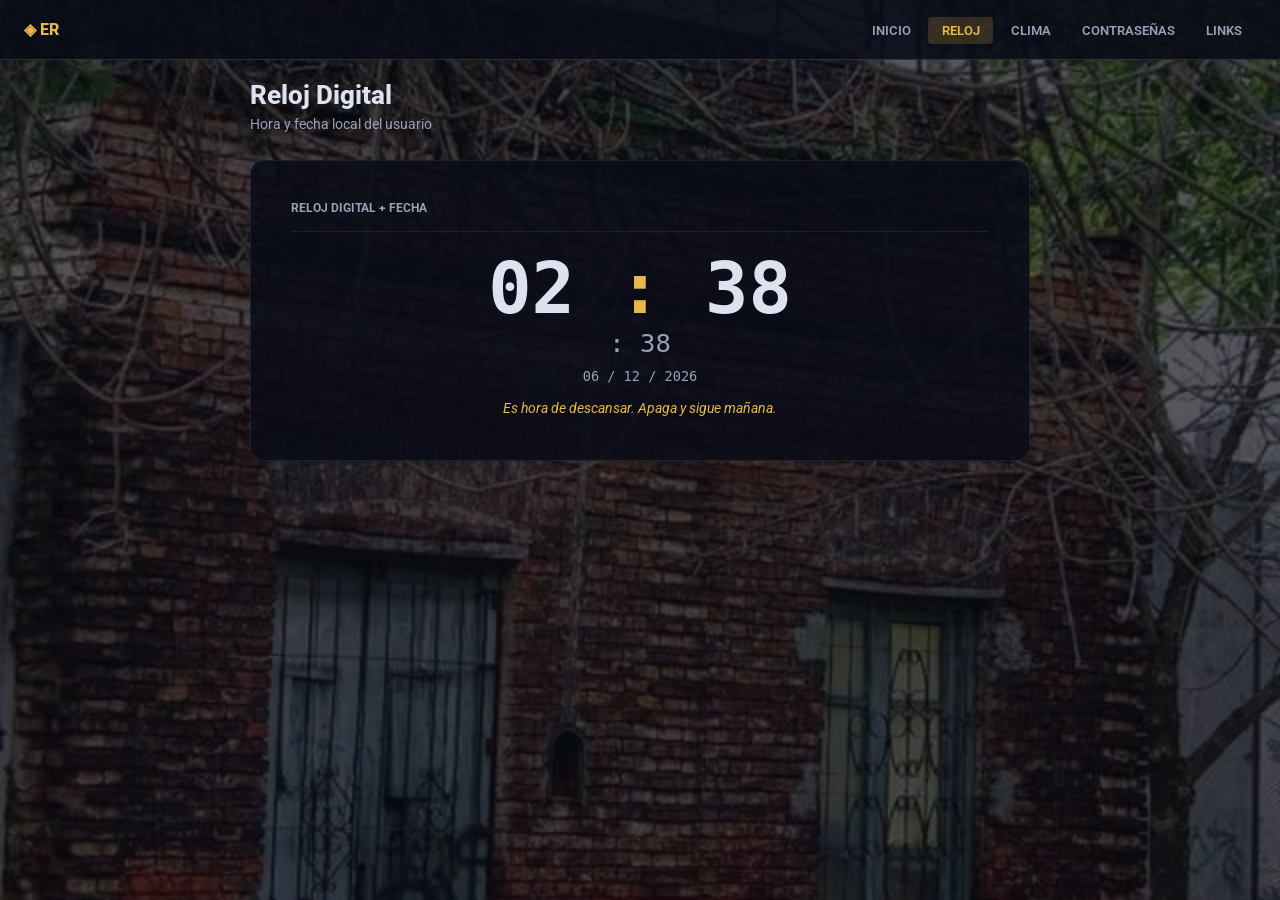
==== html/clock.html @ ec84a7f9 "Proyecto terminado" ====
<!DOCTYPE html>
<html lang="es">
<head>
  <meta charset="UTF-8">
  <meta name="viewport" content="width=device-width, initial-scale=1.0">
  <title>Reloj Digital</title>
  <link rel="stylesheet" href="../css/styles.css">
</head>
<body>

  <nav class="navbar">
    <a href="index.html" class="nav-brand">◈ ER</a>
    <ul class="nav-links">
      <li><a href="index.html">Inicio</a></li>
      <li><a href="clock.html" class="active">Reloj</a></li>
      <li><a href="weather.html">Clima</a></li>
      <li><a href="password.html">Contraseñas</a></li>
      <li><a href="links.html">Links</a></li>
    </ul>
  </nav>

  <main class="main-content">
    <div class="page-container">

      <div class="page-heading">
        <h1>Reloj Digital</h1>
        <p>Hora y fecha local del usuario</p>
      </div>

      <div class="card">
        <div class="card-header">
          <span class="card-title">Reloj Digital + Fecha</span>
        </div>

        <div class="clock-display">
          <div class="clock-time">
            <span id="clock-hours">--</span>
            <span class="clock-sep">:</span>
            <span id="clock-minutes">--</span>
          </div>
          <div class="clock-seconds">: <span id="clock-seconds">--</span></div>
          <div class="clock-date" id="clock-date">-- / -- / ----</div>
          <p class="clock-phrase" id="clock-phrase"></p>
        </div>
      </div>

    </div>
  </main>

  <script src="../js/bg.js"></script>
  <script src="../js/clock.js"></script>

</body>
</html>
---- css/styles.css ----
@import url('https://fonts.googleapis.com/css2?family=Roboto:ital,wght@0,100..900;1,100..900&display=swap');

/* ————————————————————— VARIABLES —————————————————————————————————— */
:root {
  --bg-base:        #090a14;
  --surface:        rgba(10, 12, 23, 0.88);
  --surface-light:  rgba(18, 20, 36, 0.90);
  --surface-muted:  rgba(0, 0, 0, 0.28);
  --border:         rgba(255, 255, 255, 0.08);
  --border-strong:  rgba(255, 255, 255, 0.14);
  --accent:         #e8b84b;
  --text:           #dde1f0;
  --text-muted:     #9aa0b8;
  --danger:         #e8594b;
  --radius:         14px;
  --radius-m:       8px;
  --radius-s:       4px;
  --font:           'Roboto', sans-serif;
  --font-mono:      ui-monospace, SFMono-Regular, Menlo, monospace;
}

/* ————————————————— RESET Y BASE ——————————————————————————— */
* {
  box-sizing: border-box;
  margin: 0;
  padding: 0;
}

html {
  font-size: 16px;
}

body {
  position: relative;
  font-family: var(--font);
  color: var(--text);
  background-color: var(--bg-base);
  background-size: cover;
  background-position: center;
  background-attachment: fixed;
  min-height: 100vh;
}

body::before {
  content: "";
  position: fixed;
  inset: 0;
  background: rgba(8, 10, 18, 0.68);
  pointer-events: none;
  z-index: 0;
}

a {
  color: var(--accent);
  text-decoration: none;
}

a:hover {
  text-decoration: underline;
}

ul {
  list-style: none;
}

img {
  display: block;
  max-width: 100%;
}


/* ——————————————————————— NAVBAR ————————————————————— */
.navbar {
  position: fixed;
  top: 0;
  left: 0;
  right: 0;
  z-index: 100;
  display: flex;
  align-items: center;
  justify-content: space-between;
  padding: 0 1.5rem;
  height: 60px;
  background: var(--surface);
  border-bottom: 1px solid var(--border-strong);
}

.nav-brand {
  font-size: 1rem;
  font-weight: 800;
  color: var(--accent);
  text-decoration: none;
  text-transform: uppercase;
}

.nav-links {
  display: flex;
  gap: 0.25rem;
}

.nav-links a {
  color: var(--text-muted);
  text-decoration: none;
  font-size: 0.82rem;
  font-weight: 600;
  text-transform: uppercase;
  padding: 0.4rem 0.85rem;
  border-radius: var(--radius-s);
  transition: color 0.2s, background 0.2s;
}

.nav-links a:hover {
  color: var(--text);
  background: var(--border);
}

.nav-links a.active {
  color: var(--accent);
  background: rgba(232, 184, 75, 0.18);
}


/* ————————— CONTENEDOR GENERAL ———————————————————— */
.main-content {
  padding-top: 80px;
  padding-bottom: 3rem;
  padding-left: 1.5rem;
  padding-right: 1.5rem;
  position: relative;
  z-index: 1;
}

.dashboard-grid {
  display: flex;
  flex-wrap: wrap;
  gap: 1.5rem;
  justify-content: center;
  max-width: 1100px;
  margin: 0 auto;
}

.dashboard-grid > .card {
  flex: 1 1 520px;
  min-width: 280px;
}

.page-container {
  max-width: 780px;
  margin: 0 auto;
}

.page-container-wide {
  max-width: 960px;
  margin: 0 auto;
}


/* ———————————————————— CARDS ———————————————————————————————— */
.card {
  background: var(--surface);
  border: 1px solid var(--border);
  border-radius: var(--radius);
  padding: 1.75rem;
  display: flex;
  flex-direction: column;
  gap: 1.25rem;
}

.card-header {
  display: flex;
  align-items: center;
  justify-content: space-between;
  border-bottom: 1px solid var(--border);
  padding-bottom: 1rem;
}

.card-title {
  font-size: 0.7rem;
  font-weight: 700;
  text-transform: uppercase;
  color: var(--text-muted);
}

.card-link {
  font-size: 0.72rem;
  font-weight: 600;
  color: var(--accent);
  text-decoration: none;
}

.card-link:hover {
  text-decoration: underline;
}

.page-container .card,
.page-container-wide .card {
  padding: 2.5rem;
}

.page-container .card-title,
.page-container-wide .card-title {
  font-size: 0.75rem;
}


/* —————————————————————————— BOTONES ———————————————————————————— */
.btn {
  font-family: var(--font);
  font-weight: 700;
  font-size: 0.82rem;
  padding: 0.6rem 1rem;
  border-radius: var(--radius-m);
  border: 1px solid transparent;
  cursor: pointer;
  transition: all 0.2s;
}

.btn-primary {
  background: var(--accent);
  color: var(--bg-base);
  border-color: var(--accent);
}

.btn-primary:hover {
  filter: brightness(1.1);
}

.btn-ghost {
  background: transparent;
  color: var(--text-muted);
  border-color: var(--border-strong);
}

.btn-ghost:hover {
  color: var(--text);
  border-color: rgba(232, 184, 75, 0.18);
  background: rgba(232, 184, 75, 0.18);
}

.btn-danger {
  background: transparent;
  color: var(--danger);
  border: none;
  padding: 0.2rem 0.5rem;
  font-size: 0.75rem;
  border-radius: var(--radius-s);
  cursor: pointer;
  transition: background 0.2s;
}

.btn-danger:hover {
  background: rgba(232, 89, 75, 0.15);
}


/* ——————— INPUTS ——————————————————————————————— */
.input {
  font-family: var(--font);
  font-size: 0.9rem;
  color: var(--text);
  background: var(--surface-muted);
  border: 1px solid var(--border-strong);
  border-radius: var(--radius-m);
  padding: 0.6rem 0.9rem;
  outline: none;
  transition: border-color 0.2s;
  width: 100%;
}

.input:focus {
  border-color: rgba(232, 184, 75, 0.18);
}

.input::placeholder {
  color: var(--text-muted);
}

.input-number {
  width: 90px;
  text-align: center;
  font-family: var(--font-mono);
}


/* —————— PAGES HEAD——————————————————————————————— */
.page-heading {
  margin-bottom: 1.75rem;
}

.page-heading h1 {
  font-size: 1.6rem;
  font-weight: 800;
  color: var(--text);
}

.page-heading p {
  font-size: 0.85rem;
  color: var(--text-muted);
  margin-top: 0.35rem;
}


/* ——————————— RELOJ ———————————————————————————— */
.clock-display {
  text-align: center;
}

.clock-time {
  font-family: var(--font-mono);
  font-size: clamp(2.5rem, 6vw, 4.5rem);
  font-weight: 700;
  color: var(--text);
  line-height: 1;
}

.clock-sep {
  color: var(--accent);
  animation: blink 1s step-end infinite;
}

@keyframes blink {
  0%, 100% { opacity: 1; }
  50%       { opacity: 0; }
}

.clock-seconds {
  font-family: var(--font-mono);
  font-size: clamp(1rem, 2.5vw, 1.6rem);
  color: var(--text-muted);
  font-weight: 400;
  margin-top: 0.3rem;
}

.clock-date {
  font-family: var(--font-mono);
  font-size: 0.85rem;
  color: var(--text-muted);
  margin-top: 0.6rem;
}

.clock-phrase {
  margin-top: 1rem;
  font-size: 0.88rem;
  color: var(--accent);
  font-style: italic;
  min-height: 1.4em;
}

.clock-page .clock-time {
  font-size: clamp(4rem, 12vw, 7rem);
}

.clock-page .clock-seconds {
  font-size: clamp(1.5rem, 4vw, 2.5rem);
}

.clock-page .clock-date {
  font-size: 1rem;
  margin-top: 1rem;
}

.clock-page .clock-phrase {
  font-size: 1rem;
  margin-top: 1.5rem;
}


/* ————————— CLIMA ————————————————————— */
.weather-cities {
  display: flex;
  flex-direction: column;
  gap: 1.25rem;
}

.weather-page-grid {
  display: flex;
  flex-wrap: wrap;
  gap: 1.5rem;
  justify-content: center;
}

.weather-page-grid > .weather-panel {
  flex: 1 1 300px;
  min-width: 300px;
}

.weather-panel {
  background: var(--surface-light);
  border: 1px solid var(--border);
  border-radius: var(--radius-m);
  padding: 1.2rem;
}

.weather-header {
  display: flex;
  justify-content: space-between;
  align-items: flex-start;
  margin-bottom: 0.5rem;
}

.weather-city-name {
  font-weight: 700;
  font-size: 1rem;
  color: var(--text);
}

.weather-country {
  font-size: 0.75rem;
  color: var(--text-muted);
  margin-top: 0.1rem;
}

.weather-main {
  display: flex;
  align-items: center;
  gap: 0.4rem;
}

.weather-icon-main {
  width: 52px;
  height: 52px;
}

.weather-temp {
  font-family: var(--font-mono);
  font-size: 2rem;
  font-weight: 700;
  color: var(--text);
  line-height: 1;
}

.weather-condition {
  font-size: 0.8rem;
  color: var(--text-muted);
  margin-bottom: 0.75rem;
  text-transform: capitalize;
}

.weather-details {
  display: flex;
  gap: 1rem;
  flex-wrap: wrap;
  margin-bottom: 0.9rem;
}

.weather-detail {
  display: flex;
  flex-direction: column;
  gap: 0.1rem;
}

.detail-label {
  font-size: 0.65rem;
  text-transform: uppercase;
  color: var(--text-muted);
}

.detail-value {
  font-family: var(--font-mono);
  font-size: 0.85rem;
  color: var(--text-muted);
}

.weather-forecast {
  display: flex;
  gap: 0.75rem;
  overflow-x: auto;
  padding-bottom: 0.25rem;
  scrollbar-width: thin;
  scrollbar-color: var(--border-strong) transparent;
}

.weather-hour {
  display: flex;
  flex-direction: column;
  align-items: center;
  gap: 0.15rem;
  min-width: 48px;
}

.hour-time {
  font-family: var(--font-mono);
  font-size: 0.65rem;
  color: var(--text-muted);
}

.weather-hour img {
  width: 30px;
  height: 30px;
}

.hour-temp {
  font-family: var(--font-mono);
  font-size: 0.75rem;
  color: var(--text);
}

.weather-loading,
.weather-error {
  font-size: 0.85rem;
  color: var(--text-muted);
  padding: 1rem 0;
  text-align: center;
}

.weather-error {
  color: var(--danger);
}


/* —————— CONTRASEÑAS —————————————————————— */
.password-controls {
  display: flex;
  gap: 0.75rem;
  align-items: center;
  flex-wrap: wrap;
}

.password-label {
  font-size: 0.78rem;
  color: var(--text-muted);
  font-weight: 600;
  white-space: nowrap;
}

.password-result-wrap {
  background: var(--surface-light);
  border: 1px solid var(--border);
  border-radius: var(--radius-m);
  padding: 1rem;
  display: flex;
  justify-content: space-between;
  align-items: center;
  gap: 0.75rem;
  min-height: 56px;
}

.password-output {
  font-family: var(--font-mono);
  font-size: 0.88rem;
  color: var(--accent);
  word-break: break-all;
  line-height: 1.5;
  flex: 1;
}

.password-placeholder {
  color: var(--text-muted);
  font-style: italic;
}

.password-page .password-output {
  font-size: 1rem;
}

.password-page .password-result-wrap {
  padding: 1.25rem;
}


/* ————————— LINKS ———————— */
.links-form {
  display: flex;
  flex-direction: column;
  gap: 0.6rem;
}

.links-form-row {
  display: flex;
  gap: 0.6rem;
}

.links-list {
  display: flex;
  flex-direction: column;
  gap: 0.5rem;
  max-height: 260px;
  overflow-y: auto;
  scrollbar-width: thin;
  scrollbar-color: var(--border-strong) transparent;
}

.link-item {
  display: flex;
  align-items: center;
  justify-content: space-between;
  background: var(--surface-light);
  border: 1px solid var(--border);
  border-radius: var(--radius-m);
  padding: 0.6rem 0.9rem;
  gap: 0.5rem;
}

.link-item:hover {
  border-color: var(--border-strong);
}

.link-item a {
  color: var(--text);
  font-size: 0.85rem;
  font-weight: 600;
  text-decoration: none;
  flex: 1;
  overflow: hidden;
  text-overflow: ellipsis;
  white-space: nowrap;
}

.link-item a:hover {
  color: var(--accent);
}

.links-empty {
  text-align: center;
  color: var(--text-muted);
  font-size: 0.82rem;
  padding: 1.5rem 0;
  font-style: italic;
}

.links-page .links-list {
  max-height: none;
}

.links-page .link-item {
  padding: 0.8rem 1rem;
}

.links-page .link-item a {
  font-size: 0.9rem;
}


/* ———RESPONSIVE ——————————————————————————————————— */
@media (max-width: 720px) {
  .navbar {
    padding: 0 1rem;
  }

  .nav-brand {
    font-size: 0.85rem;
  }

  .nav-links a {
    font-size: 0.72rem;
    padding: 0.35rem 0.55rem;
  }

  .main-content {
    padding-left: 1rem;
    padding-right: 1rem;
  }

  .clock-time {
    font-size: 2.8rem;
  }

  .password-controls {
    flex-direction: column;
    align-items: flex-start;
  }
}
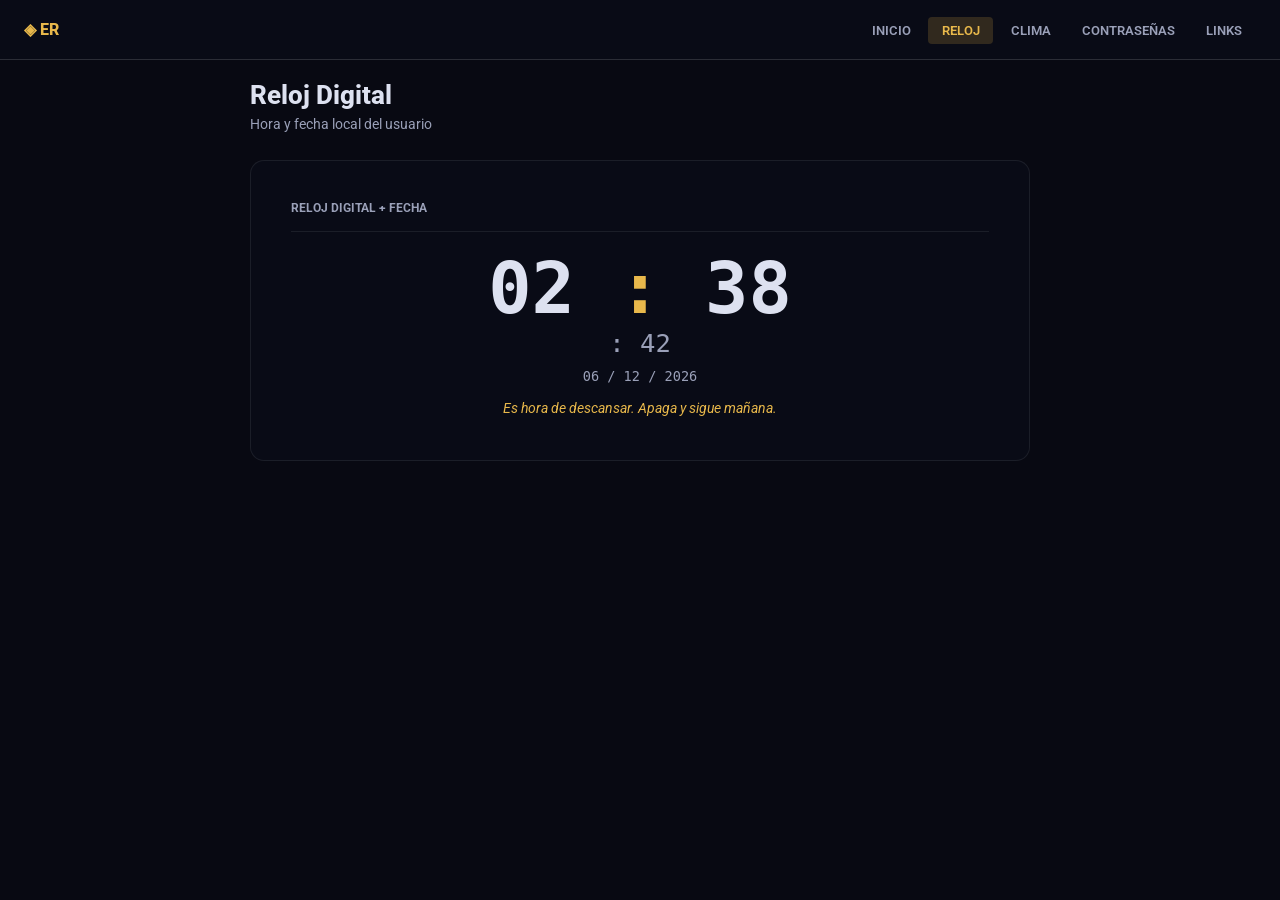
==== commit d67a6198: "Fixed index.html" ====
--- a/html/clock.html
+++ b/html/clock.html
@@ -11,7 +11,7 @@
   <nav class="navbar">
     <a href="index.html" class="nav-brand">◈ ER</a>
     <ul class="nav-links">
-      <li><a href="index.html">Inicio</a></li>
+      <li><a href="../index.html">Inicio</a></li>
       <li><a href="clock.html" class="active">Reloj</a></li>
       <li><a href="weather.html">Clima</a></li>
       <li><a href="password.html">Contraseñas</a></li>
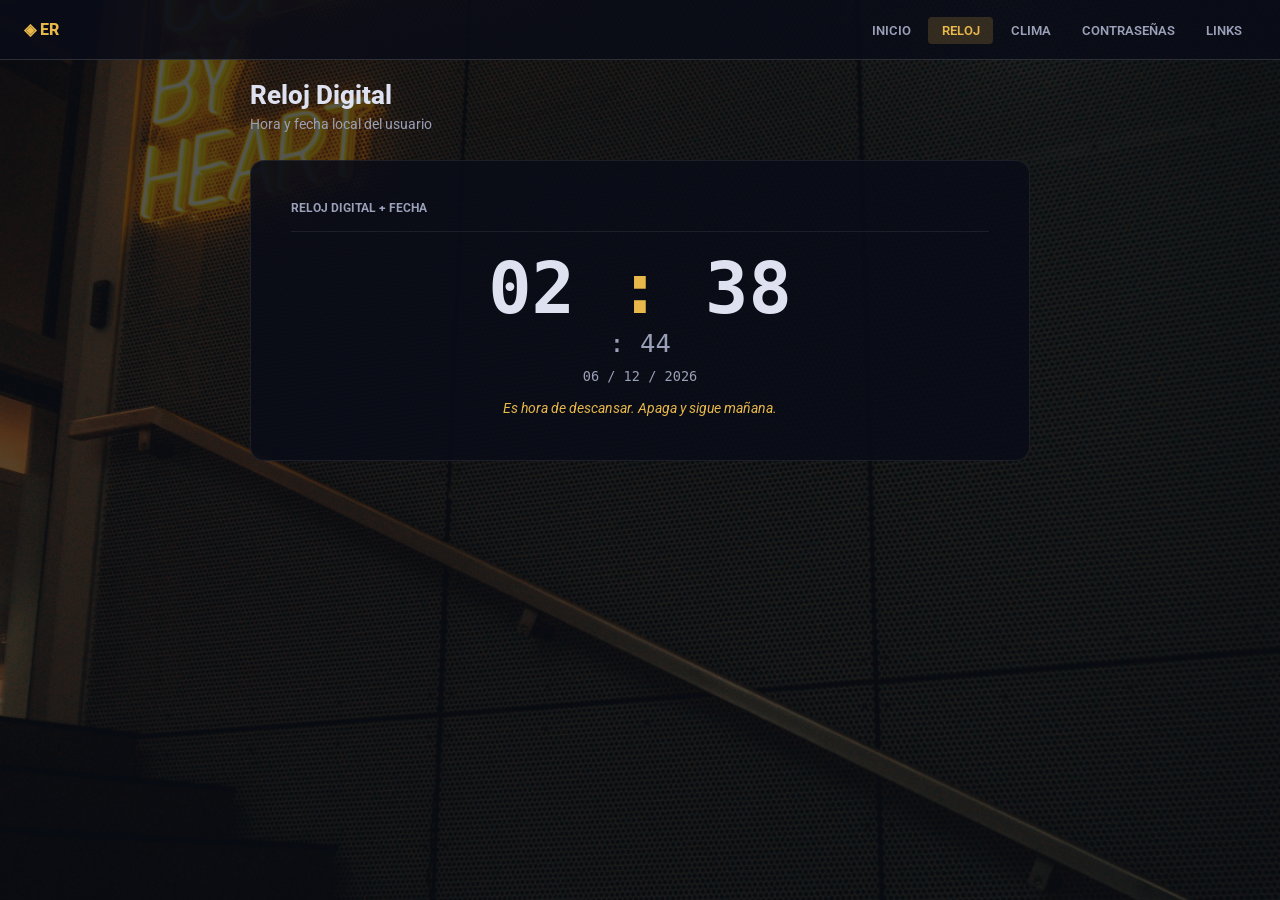
==== commit 839ff464: "Fixed routes 2" ====
--- a/html/clock.html
+++ b/html/clock.html
@@ -9,7 +9,7 @@
 <body>
 
   <nav class="navbar">
-    <a href="index.html" class="nav-brand">◈ ER</a>
+    <a href="../index.html" class="nav-brand">◈ ER</a>
     <ul class="nav-links">
       <li><a href="../index.html">Inicio</a></li>
       <li><a href="clock.html" class="active">Reloj</a></li>
